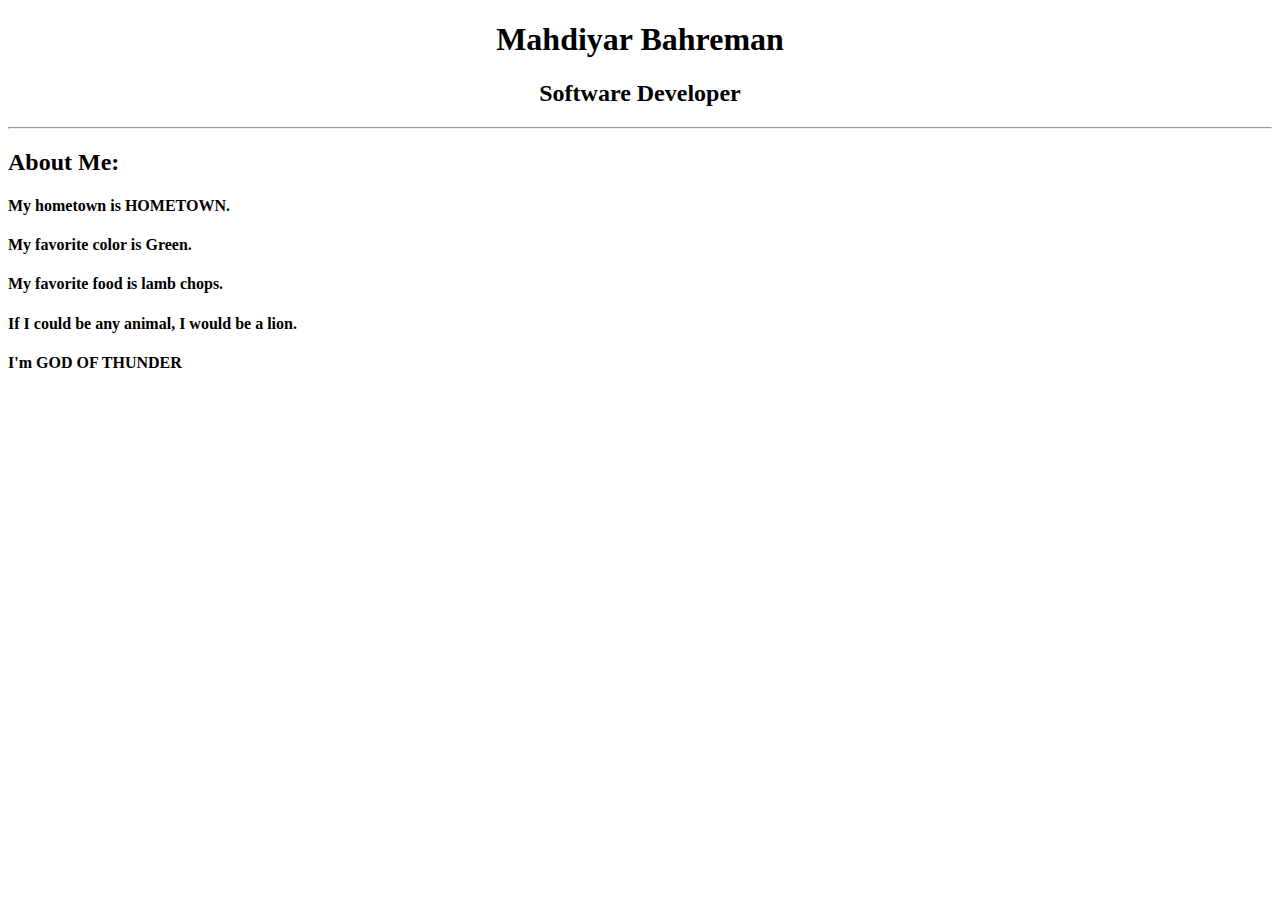
==== index.html @ 4713e036 "Add files via upload" ====
<!DOCTYPE html>
		<html>
		  <head>
			<meta charset="utf-8">
			<meta name="viewport" content="width=device-width">
			<title>My Profile</title>
		  </head>
		  <body>
			<div>
        <div align="center">
				<h1>Mahdiyar Bahreman</h1>
				<h2>Software Developer</h2>
        </div>
				<hr>
				<h2>About Me:</h2>
					<h4>My hometown is HOMETOWN.</h4>
					<h4>My favorite color is Green.</h4>
					<h4>My favorite food is lamb chops.</h4>
					<h4>If I could be any animal, I would be a lion.</h4>
          <h4>I'm GOD OF THUNDER</h4>
			</div>
		  </body>
		</html>
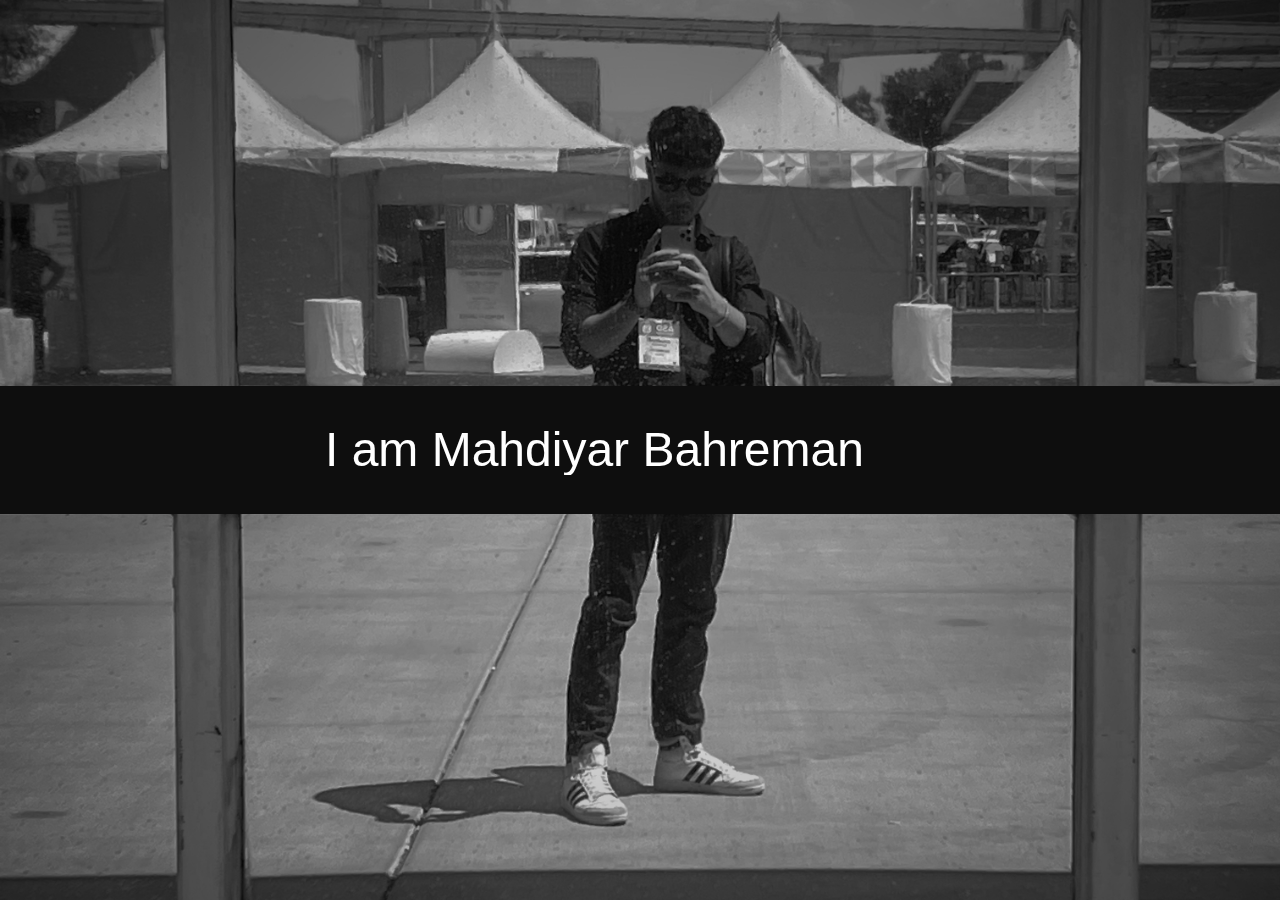
==== commit 945e6131: "Add files via upload" ====
--- a/index.html
+++ b/index.html
@@ -1,23 +1,26 @@
 <!DOCTYPE html>
-		<html>
-		  <head>
-			<meta charset="utf-8">
-			<meta name="viewport" content="width=device-width">
-			<title>My Profile</title>
-		  </head>
-		  <body>
-			<div>
-        <div align="center">
-				<h1>Mahdiyar Bahreman</h1>
-				<h2>Software Developer</h2>
-        </div>
-				<hr>
-				<h2>About Me:</h2>
-					<h4>My hometown is HOMETOWN.</h4>
-					<h4>My favorite color is Green.</h4>
-					<h4>My favorite food is lamb chops.</h4>
-					<h4>If I could be any animal, I would be a lion.</h4>
-          <h4>I'm GOD OF THUNDER</h4>
+<html>
+  <head>
+	<meta charset="utf-8">
+	<meta name="viewport" content="width=device-width">
+	<link rel="stylesheet" href="styles.css">
+	<title>Splashscreen</title>
+  </head>
+  <body>
+	<div id="start-div">
+		<div id="title-background">
+			<div class="container">
+				<div class="scroller">
+					<div class="inner">
+						<span>I am Mahdiyar Bahreman</span>
+						<span>or you can call me God of Fucking Thunder - Thor</span>
+						<span>or just Matt</span>
+						<span>do you wanna enter my website?<a style="color: orange;" href="/Users/mahdiyarbahreman/Desktop/Bootcamp/Code~1/home.html"> click</a></span>
+					</div>
+				</div>
 			</div>
-		  </body>
-		</html>+		</div>
+	</div>
+
+  </body>
+</html>--- a/styles.css
+++ b/styles.css
@@ -0,0 +1,213 @@
+* {
+    font-family:Impact, Haettenschweiler, 'Arial Narrow Bold', sans-serif;
+    margin: 0;
+    padding: 0;
+    -webkit-font-smoothing: antialiased;
+}
+
+#start-div{
+    background-image: url("start-background.JPG");
+    background-repeat: no-repeat;
+    background-position: center;
+    background-size: cover;
+    background-color: black;
+    margin: 0%;
+    height: 100vh;
+    width: 100vw;
+    display: flex;
+    align-items: center;
+    justify-content: center;
+}
+
+#title-background{
+    background-color: #0e0e0e;
+    opacity: 1;
+    padding: 5% 100%;
+}
+
+#enter-button{
+    padding: 10px;
+    margin-left: 10px;
+}
+
+a{
+    color: #000; text-decoration: none;
+}
+
+a:hover{
+    color: #000; text-decoration: none;
+}
+ 
+.container {
+    width: 100%;
+    height: 50px;
+    position: fixed;
+    top: 50%;
+    left: 50%;
+    margin-left: -25%;
+    margin-top: -25px;
+}
+ 
+p {
+    float: left; 
+    line-height: 50px;
+    font-size: 200%;
+    color: #888;
+}
+ 
+.scroller {
+    height: 50px;
+    line-height: 50px;
+    float: left;
+    margin-left: 5px;
+    overflow: hidden;
+}
+ 
+.scroller span {
+    display: block; 
+    font-size: 300%;
+    color: white;
+}
+ 
+.scroller .inner {
+    -webkit-animation: scroll 15s 1 ease-out;
+    -moz-animation: scroll 15s 1 ease-out;
+    animation: scroll 15s 1 ease-out;
+    -webkit-animation-fill-mode: forwards;
+    -moz-animation-fill-mode: forwards;
+    animation-fill-mode: forwards;
+}
+ 
+ 
+.blue {
+    -webkit-animation: color 0.25s 1 linear;
+    -moz-animation: color 0.25s 1 linear;
+    animation: color 0.25s 1 linear;
+    
+    -webkit-animation-delay: 10s;
+    -moz-animation-delay: 10s;
+    animation-delay: 10s;
+    
+    -webkit-animation-fill-mode: forwards;
+    -moz-animation-fill-mode: forwards;
+    animation-fill-mode: forwards;
+    
+}
+ 
+.blueb {
+    -webkit-animation: color 0.25s 1 linear;
+    -moz-animation: color 0.25s 1 linear;
+    animation: color 0.25s 1 linear;
+    
+    -webkit-animation-delay: 8.25s;
+    -moz-animation-delay: 8.25s;
+    animation-delay: 8.25s;
+    
+       -webkit-animation-fill-mode: forwards;
+    -moz-animation-fill-mode: forwards;
+    animation-fill-mode: forwards;}
+
+nav{
+    width: 300px;
+    background: white;
+    color: rgba(0, 0, 0, 0.87);
+    -webkit-clip-path: circle(24px at 30px 24px);
+    clip-path: circle(24px at 32px 24px);
+    -webkit-transition: -webkit-clip-path 0.5625s, clip-path 0.375s;
+    transition: -webkit-clip-path 0.5625s, clip-path 0.375s;
+}
+  
+nav:hover{
+    -webkit-transition-timing-function: ease-out;
+    transition-timing-function: ease-out;
+    -webkit-transition-duration: 0.75s;
+    transition-duration: 0.75s;
+    -webkit-clip-path: circle(390px at 225px 24px);
+    clip-path: circle(390px at 150px 24px);
+}
+  
+.menu{
+    padding: 23px 20px;
+    cursor: pointer;
+    -webkit-transform-origin: 32px 24px;
+    -ms-transform-origin: 32px 24px;
+    transform-origin: 32px 24px;
+}
+  
+.menu div{
+    position: relative;
+    width: 20px;
+    height: 2px;
+    background: rgba(0, 0, 0, 0.87);
+}
+  
+.menu div:before, .menu div:after{
+    display: block;
+    content: "";
+    width: 20px;
+    height: 2px;
+    background: rgba(0, 0, 0, 0.87);
+    position: absolute;
+}
+  
+.menu div:before{
+    top: -7px;
+}
+  
+.menu div:after{
+    top: 7px;
+}
+  
+
+
+
+@-webkit-keyframes color {
+    0%  {color: #000;}
+    100% {color: #2c90c6;}
+ }
+ 
+ @-moz-keyframes color {
+    0%  {color: #000;}
+    100% {color: #2c90c6;}
+ }
+ 
+ @keyframes color {
+    0%  {color: #000;}
+    100% {color: #2c90c6;}
+ }
+ 
+ @-webkit-keyframes scroll {
+    11%  {margin-top: 0px;}
+    22%  {margin-top: 0px;}
+    33%  {margin-top: -50px;}
+    44%  {margin-top: -50px;}
+    55%  {margin-top: -100px;}
+    66%  {margin-top: -100px;}
+    77%  {margin-top: -150px;}
+    88%  {margin-top: -150px;}
+    100% {margin-top: -150px;}
+ }
+ 
+ @-moz-keyframes scroll {
+    11%  {margin-top: 0px;}
+    22%  {margin-top: 0px;}
+    33%  {margin-top: -50px;}
+    44%  {margin-top: -50px;}
+    55%  {margin-top: -100px;}
+    66%  {margin-top: -100px;}
+    77%  {margin-top: -150px;}
+    88%  {margin-top: -150px;}
+    100% {margin-top: -150px;}
+ }
+ 
+ @keyframes scroll {
+    11%  {margin-top: 0px;}
+    22%  {margin-top: 0px;}
+    33%  {margin-top: -50px;}
+    44%  {margin-top: -50px;}
+    55%  {margin-top: -100px;}
+    66%  {margin-top: -100px;}
+    77%  {margin-top: -150px;}
+    88%  {margin-top: -150px;}
+    100% {margin-top: -150px;}
+ }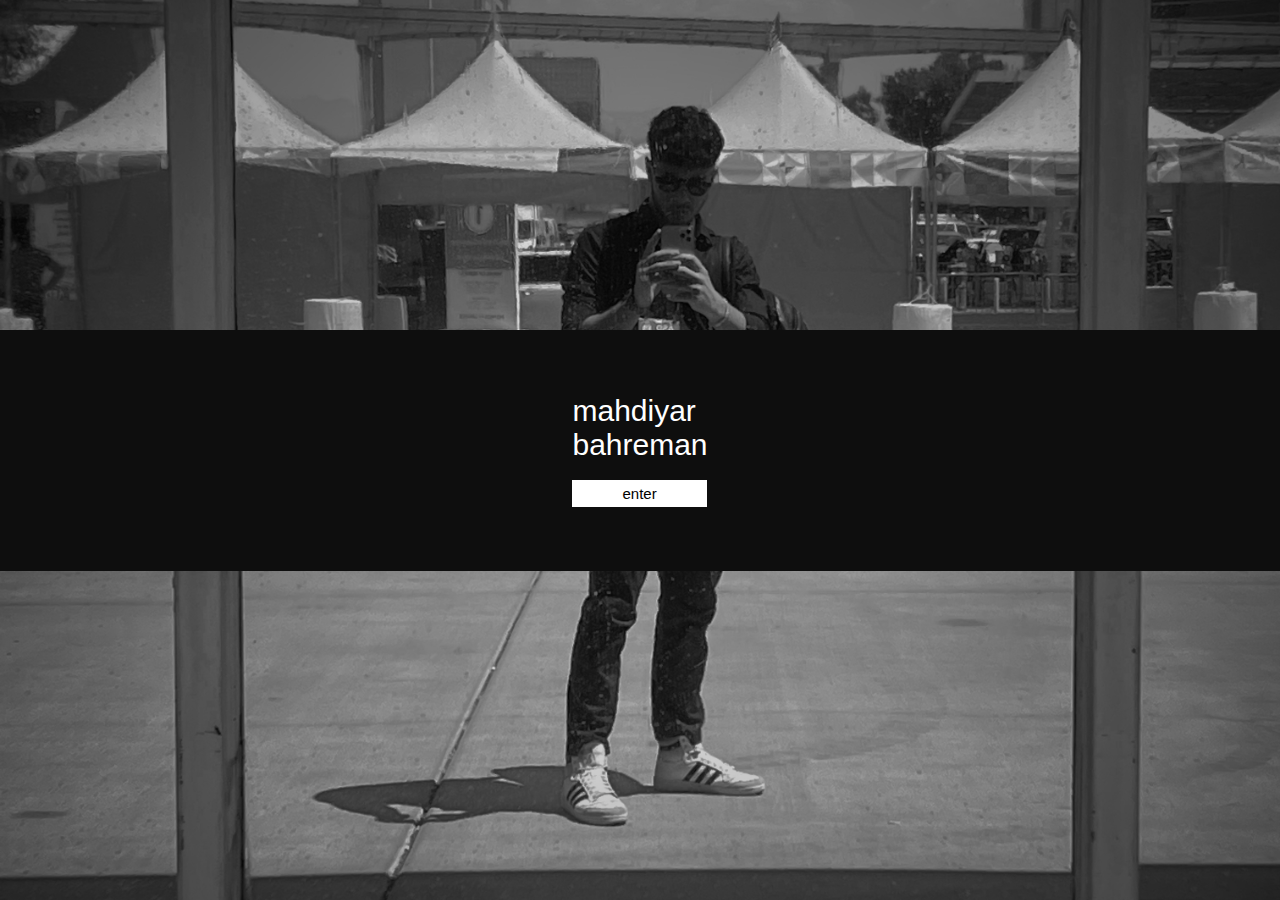
==== commit 805d16f1: "Add files via upload" ====
--- a/index.html
+++ b/index.html
@@ -9,16 +9,8 @@
   <body>
 	<div id="start-div">
 		<div id="title-background">
-			<div class="container">
-				<div class="scroller">
-					<div class="inner">
-						<span>I am Mahdiyar Bahreman</span>
-						<span>or you can call me God of Fucking Thunder - Thor</span>
-						<span>or just Matt</span>
-						<span>do you wanna enter my website?<a style="color: orange;" href="/Users/mahdiyarbahreman/Desktop/Bootcamp/Code~1/home.html"> click</a></span>
-					</div>
-				</div>
-			</div>
+			<p id="title">mahdiyar bahreman</p><br>
+			<button id="enterButton" onclick="location.href='/SoftwareDev_Bootcamp/home.html'" type="button">enter</button>
 		</div>
 	</div>
 
--- a/styles.css
+++ b/styles.css
@@ -1,8 +1,7 @@
 * {
-    font-family:Impact, Haettenschweiler, 'Arial Narrow Bold', sans-serif;
+    font-family: Impact, Haettenschweiler, 'Arial Narrow Bold', sans-serif;
     margin: 0;
     padding: 0;
-    -webkit-font-smoothing: antialiased;
 }
 
 #start-div{
@@ -21,193 +20,24 @@
 
 #title-background{
     background-color: #0e0e0e;
-    opacity: 1;
     padding: 5% 100%;
 }
 
-#enter-button{
-    padding: 10px;
-    margin-left: 10px;
+#title{
+    color: white;
+    font-size: 30px;
 }
 
-a{
-    color: #000; text-decoration: none;
+#enterButton{
+    font-size: 15px;
+    padding: 5px 50px;
+    border: none;
+    color: black;
+    background-color: rgb(255, 255, 255);
 }
 
-a:hover{
-    color: #000; text-decoration: none;
-}
- 
-.container {
-    width: 100%;
-    height: 50px;
-    position: fixed;
-    top: 50%;
-    left: 50%;
-    margin-left: -25%;
-    margin-top: -25px;
-}
- 
-p {
-    float: left; 
-    line-height: 50px;
-    font-size: 200%;
-    color: #888;
-}
- 
-.scroller {
-    height: 50px;
-    line-height: 50px;
-    float: left;
-    margin-left: 5px;
-    overflow: hidden;
-}
- 
-.scroller span {
-    display: block; 
-    font-size: 300%;
-    color: white;
-}
- 
-.scroller .inner {
-    -webkit-animation: scroll 15s 1 ease-out;
-    -moz-animation: scroll 15s 1 ease-out;
-    animation: scroll 15s 1 ease-out;
-    -webkit-animation-fill-mode: forwards;
-    -moz-animation-fill-mode: forwards;
-    animation-fill-mode: forwards;
-}
- 
- 
-.blue {
-    -webkit-animation: color 0.25s 1 linear;
-    -moz-animation: color 0.25s 1 linear;
-    animation: color 0.25s 1 linear;
-    
-    -webkit-animation-delay: 10s;
-    -moz-animation-delay: 10s;
-    animation-delay: 10s;
-    
-    -webkit-animation-fill-mode: forwards;
-    -moz-animation-fill-mode: forwards;
-    animation-fill-mode: forwards;
-    
-}
- 
-.blueb {
-    -webkit-animation: color 0.25s 1 linear;
-    -moz-animation: color 0.25s 1 linear;
-    animation: color 0.25s 1 linear;
-    
-    -webkit-animation-delay: 8.25s;
-    -moz-animation-delay: 8.25s;
-    animation-delay: 8.25s;
-    
-       -webkit-animation-fill-mode: forwards;
-    -moz-animation-fill-mode: forwards;
-    animation-fill-mode: forwards;}
-
-nav{
-    width: 300px;
-    background: white;
-    color: rgba(0, 0, 0, 0.87);
-    -webkit-clip-path: circle(24px at 30px 24px);
-    clip-path: circle(24px at 32px 24px);
-    -webkit-transition: -webkit-clip-path 0.5625s, clip-path 0.375s;
-    transition: -webkit-clip-path 0.5625s, clip-path 0.375s;
-}
-  
-nav:hover{
-    -webkit-transition-timing-function: ease-out;
-    transition-timing-function: ease-out;
-    -webkit-transition-duration: 0.75s;
-    transition-duration: 0.75s;
-    -webkit-clip-path: circle(390px at 225px 24px);
-    clip-path: circle(390px at 150px 24px);
-}
-  
-.menu{
-    padding: 23px 20px;
-    cursor: pointer;
-    -webkit-transform-origin: 32px 24px;
-    -ms-transform-origin: 32px 24px;
-    transform-origin: 32px 24px;
-}
-  
-.menu div{
-    position: relative;
-    width: 20px;
-    height: 2px;
-    background: rgba(0, 0, 0, 0.87);
-}
-  
-.menu div:before, .menu div:after{
-    display: block;
-    content: "";
-    width: 20px;
-    height: 2px;
-    background: rgba(0, 0, 0, 0.87);
-    position: absolute;
-}
-  
-.menu div:before{
-    top: -7px;
-}
-  
-.menu div:after{
-    top: 7px;
-}
-  
-
-
-
-@-webkit-keyframes color {
-    0%  {color: #000;}
-    100% {color: #2c90c6;}
- }
- 
- @-moz-keyframes color {
-    0%  {color: #000;}
-    100% {color: #2c90c6;}
- }
- 
- @keyframes color {
-    0%  {color: #000;}
-    100% {color: #2c90c6;}
- }
- 
- @-webkit-keyframes scroll {
-    11%  {margin-top: 0px;}
-    22%  {margin-top: 0px;}
-    33%  {margin-top: -50px;}
-    44%  {margin-top: -50px;}
-    55%  {margin-top: -100px;}
-    66%  {margin-top: -100px;}
-    77%  {margin-top: -150px;}
-    88%  {margin-top: -150px;}
-    100% {margin-top: -150px;}
- }
- 
- @-moz-keyframes scroll {
-    11%  {margin-top: 0px;}
-    22%  {margin-top: 0px;}
-    33%  {margin-top: -50px;}
-    44%  {margin-top: -50px;}
-    55%  {margin-top: -100px;}
-    66%  {margin-top: -100px;}
-    77%  {margin-top: -150px;}
-    88%  {margin-top: -150px;}
-    100% {margin-top: -150px;}
- }
- 
- @keyframes scroll {
-    11%  {margin-top: 0px;}
-    22%  {margin-top: 0px;}
-    33%  {margin-top: -50px;}
-    44%  {margin-top: -50px;}
-    55%  {margin-top: -100px;}
-    66%  {margin-top: -100px;}
-    77%  {margin-top: -150px;}
-    88%  {margin-top: -150px;}
-    100% {margin-top: -150px;}
- }+#enterButton:hover{
+    border-radius: 10px;
+    offset: 10px;
+    border: 5px solid orange;
+}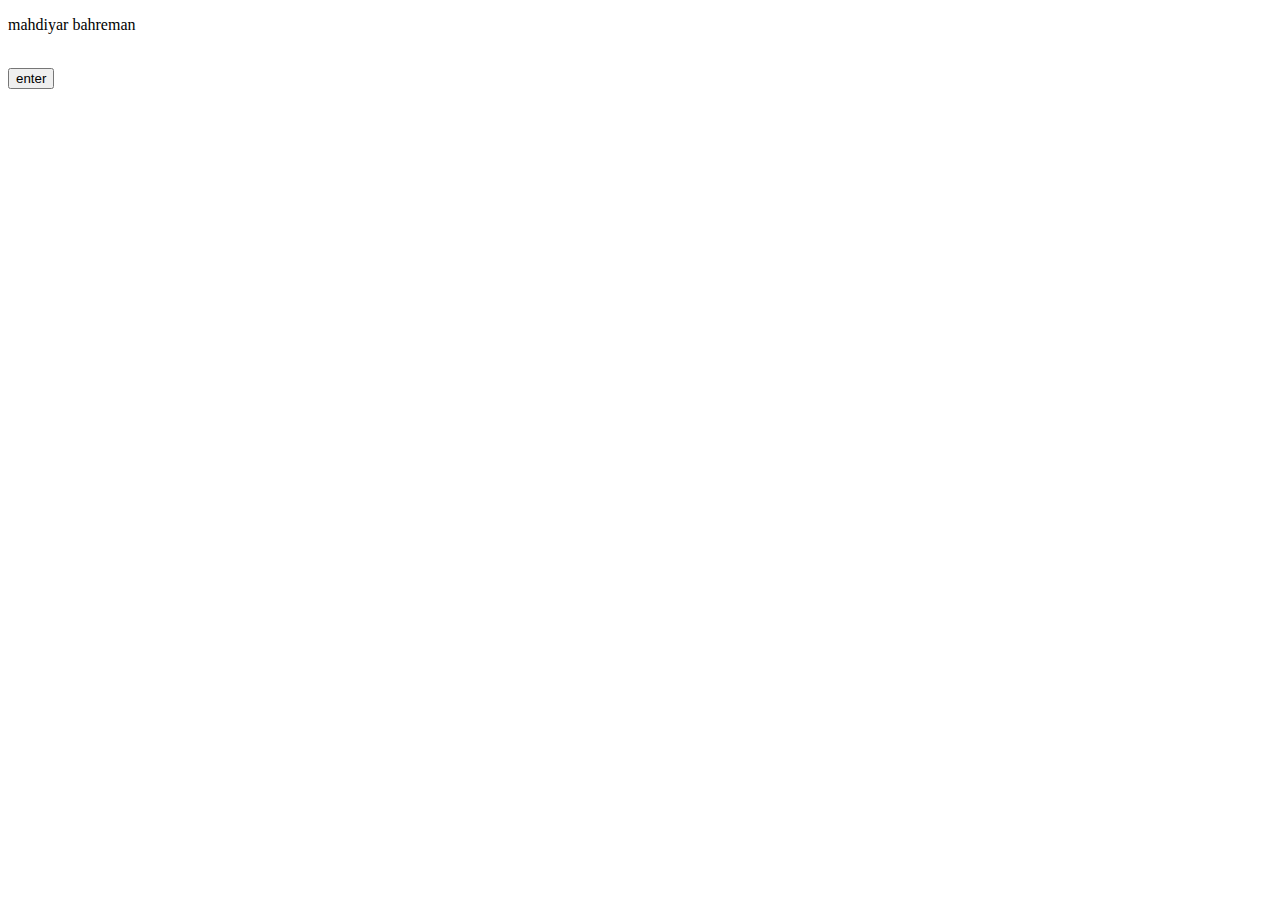
==== commit 2bbbe3bd: "Update index.html" ====
--- a/index.html
+++ b/index.html
@@ -3,7 +3,7 @@
   <head>
 	<meta charset="utf-8">
 	<meta name="viewport" content="width=device-width">
-	<link rel="stylesheet" href="styles.css">
+	<link rel="stylesheet" href="/SoftwareDev_Bootcamp/styles.css">
 	<title>Splashscreen</title>
   </head>
   <body>
@@ -15,4 +15,4 @@
 	</div>
 
   </body>
-</html>+</html>
